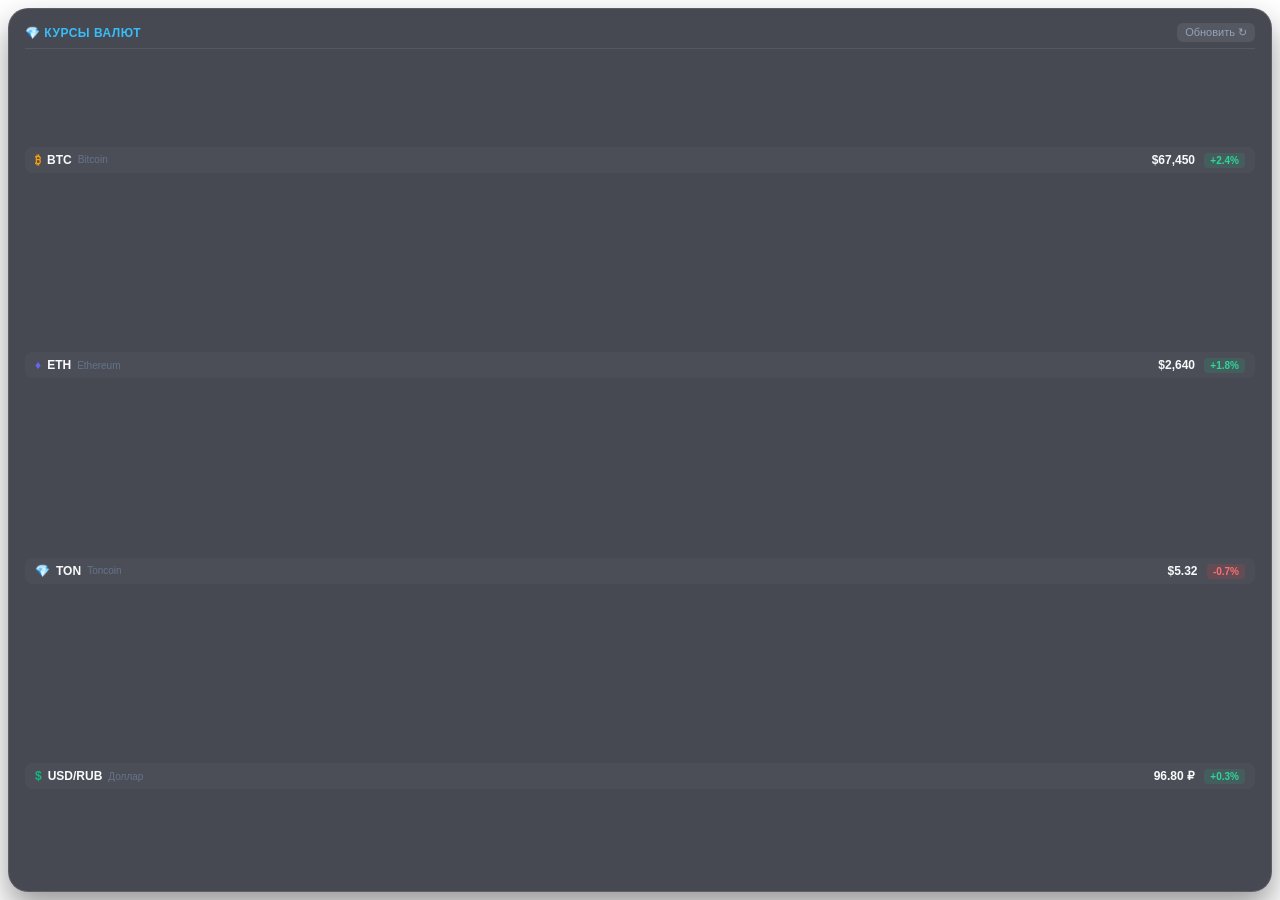
==== StarterWidgets/com.chatty.crypto-tracker/index.html @ 7f58de25 "feat: initial release of ChattyWidgets desktop engine, widget store, workshop, and 5 starter package" ====
<!DOCTYPE html>
<html lang="ru">
<head>
  <meta charset="UTF-8">
  <meta name="viewport" content="width=device-width, initial-scale=1.0">
  <title>Курсы Валют и Крипты</title>
  <style>
    * {
      box-sizing: border-box;
      margin: 0;
      padding: 0;
      user-select: none;
      -webkit-user-select: none;
    }
    body {
      font-family: 'Segoe UI', -apple-system, BlinkMacSystemFont, Roboto, sans-serif;
      background: transparent;
      height: 100vh;
      display: flex;
      align-items: center;
      justify-content: center;
      padding: 8px;
      overflow: hidden;
    }
    .crypto-card {
      width: 100%;
      height: 100%;
      background: rgba(18, 22, 34, 0.78);
      backdrop-filter: blur(20px);
      -webkit-backdrop-filter: blur(20px);
      border: 1px solid rgba(255, 255, 255, 0.12);
      border-radius: 20px;
      padding: 14px 16px;
      display: flex;
      flex-direction: column;
      box-shadow: 0 16px 32px rgba(0, 0, 0, 0.4);
    }
    .header {
      display: flex;
      justify-content: space-between;
      align-items: center;
      margin-bottom: 10px;
      padding-bottom: 6px;
      border-bottom: 1px solid rgba(255, 255, 255, 0.08);
    }
    .title {
      font-size: 12px;
      font-weight: 700;
      letter-spacing: 0.5px;
      color: #38BDF8;
      display: flex;
      align-items: center;
      gap: 6px;
    }
    .btn-refresh {
      background: rgba(255, 255, 255, 0.08);
      border: none;
      color: #94A3B8;
      cursor: pointer;
      font-size: 11px;
      padding: 3px 8px;
      border-radius: 6px;
      transition: all 0.15s;
    }
    .btn-refresh:hover {
      background: rgba(255, 255, 255, 0.15);
      color: #F8FAFC;
    }
    .rates-list {
      flex: 1;
      display: flex;
      flex-direction: column;
      justify-content: space-around;
      gap: 4px;
    }
    .rate-row {
      display: flex;
      align-items: center;
      justify-content: space-between;
      background: rgba(255, 255, 255, 0.03);
      padding: 6px 10px;
      border-radius: 8px;
      font-size: 12px;
      transition: background 0.15s;
    }
    .rate-row:hover {
      background: rgba(255, 255, 255, 0.07);
    }
    .coin-tag {
      font-weight: 700;
      color: #F8FAFC;
      display: flex;
      align-items: center;
      gap: 6px;
    }
    .coin-name {
      font-size: 10px;
      color: #64748B;
      font-weight: normal;
    }
    .price-value {
      font-weight: 600;
      color: #F8FAFC;
      font-variant-numeric: tabular-nums;
    }
    .change-badge {
      font-size: 10px;
      padding: 2px 6px;
      border-radius: 4px;
      font-weight: 600;
      margin-left: 6px;
    }
    .change-up {
      background: rgba(16, 185, 129, 0.15);
      color: #34D399;
    }
    .change-down {
      background: rgba(239, 68, 68, 0.15);
      color: #F87171;
    }
  </style>
</head>
<body>
  <div class="crypto-card">
    <div class="header">
      <div class="title">💎 КУРСЫ ВАЛЮТ</div>
      <button class="btn-refresh" id="refreshBtn" onclick="fetchPrices()">Обновить ↻</button>
    </div>

    <div class="rates-list">
      <div class="rate-row">
        <div class="coin-tag">
          <span style="color:#F59E0B">₿</span> BTC
          <span class="coin-name">Bitcoin</span>
        </div>
        <div>
          <span class="price-value" id="btcPrice">$67,450</span>
          <span class="change-badge change-up" id="btcChange">+2.4%</span>
        </div>
      </div>

      <div class="rate-row">
        <div class="coin-tag">
          <span style="color:#6366F1">♦</span> ETH
          <span class="coin-name">Ethereum</span>
        </div>
        <div>
          <span class="price-value" id="ethPrice">$2,640</span>
          <span class="change-badge change-up" id="ethChange">+1.8%</span>
        </div>
      </div>

      <div class="rate-row">
        <div class="coin-tag">
          <span style="color:#0098EA">💎</span> TON
          <span class="coin-name">Toncoin</span>
        </div>
        <div>
          <span class="price-value" id="tonPrice">$5.32</span>
          <span class="change-badge change-down" id="tonChange">-0.7%</span>
        </div>
      </div>

      <div class="rate-row">
        <div class="coin-tag">
          <span style="color:#10B981">$</span> USD/RUB
          <span class="coin-name">Доллар</span>
        </div>
        <div>
          <span class="price-value" id="usdPrice">96.80 ₽</span>
          <span class="change-badge change-up" id="usdChange">+0.3%</span>
        </div>
      </div>
    </div>
  </div>

  <script>
    async function fetchPrices() {
      const btn = document.getElementById('refreshBtn');
      btn.textContent = '...';

      try {
        const res = await fetch('https://api.coingecko.com/api/v3/simple/price?ids=bitcoin,ethereum,the-open-network&vs_currencies=usd&include_24hr_change=true');
        if (res.ok) {
          const data = await res.json();
          if (data.bitcoin) {
            document.getElementById('btcPrice').textContent = '$' + data.bitcoin.usd.toLocaleString();
            formatChange('btcChange', data.bitcoin.usd_24h_change);
          }
          if (data.ethereum) {
            document.getElementById('ethPrice').textContent = '$' + data.ethereum.usd.toLocaleString();
            formatChange('ethChange', data.ethereum.usd_24h_change);
          }
          if (data['the-open-network']) {
            document.getElementById('tonPrice').textContent = '$' + data['the-open-network'].usd.toFixed(2);
            formatChange('tonChange', data['the-open-network'].usd_24h_change);
          }
        }
      } catch (e) {
        // Fallback to slight simulated price fluctuation if offline/rate-limited
        const btc = 67400 + Math.floor(Math.random() * 200 - 100);
        document.getElementById('btcPrice').textContent = '$' + btc.toLocaleString();
      } finally {
        setTimeout(() => { btn.textContent = 'Обновить ↻'; }, 600);
      }
    }

    function formatChange(elementId, val) {
      const el = document.getElementById(elementId);
      if (!val) return;
      const num = Number(val);
      el.textContent = (num >= 0 ? '+' : '') + num.toFixed(1) + '%';
      el.className = 'change-badge ' + (num >= 0 ? 'change-up' : 'change-down');
    }

    setInterval(fetchPrices, 60000); // Auto-refresh every minute
  </script>
</body>
</html>
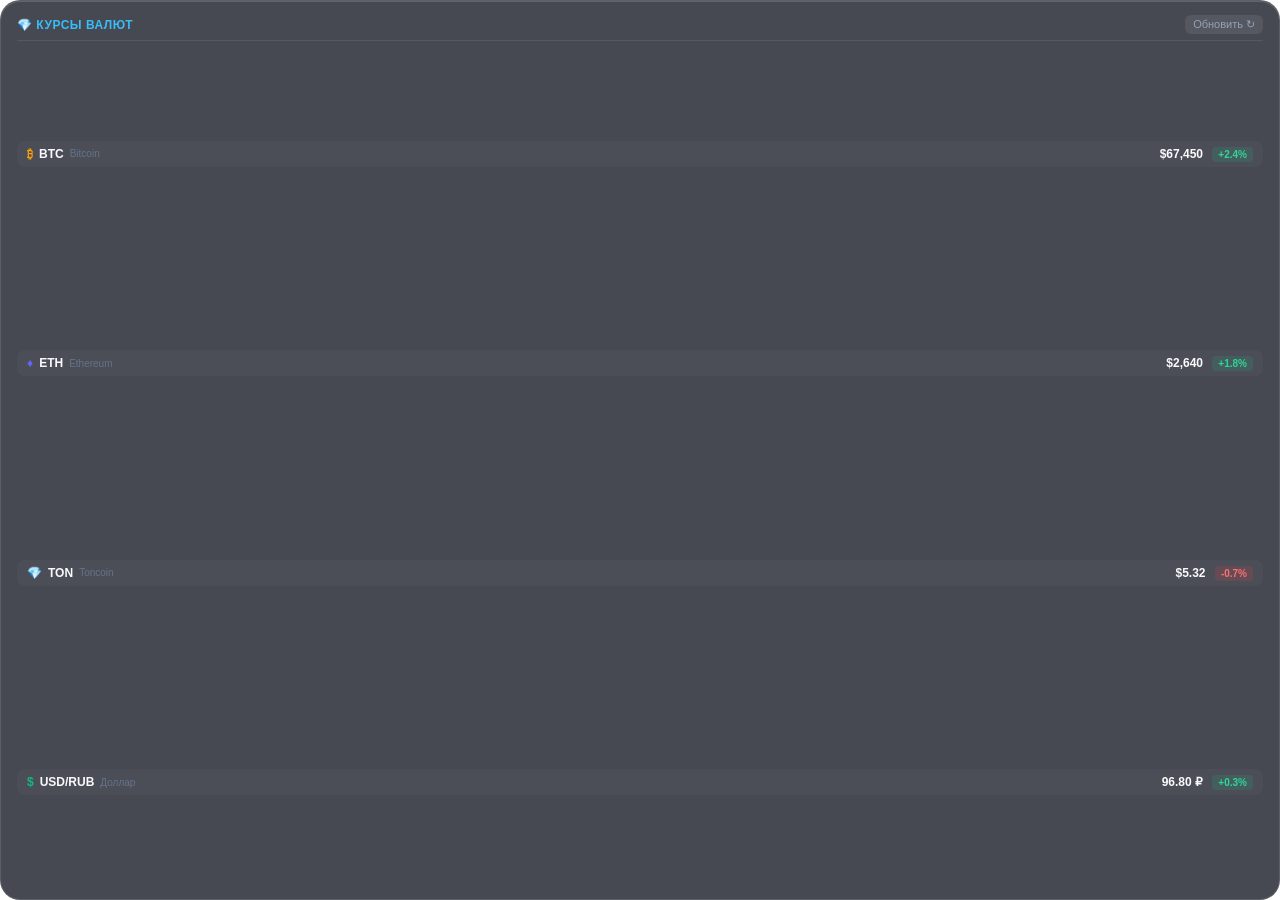
==== commit 7386d221: "fix: remove square shadow, nest blue anchor dot inside widget, enable web dragging and custom contex" ====
--- a/StarterWidgets/com.chatty.crypto-tracker/index.html
+++ b/StarterWidgets/com.chatty.crypto-tracker/index.html
@@ -15,11 +15,13 @@
     body {
       font-family: 'Segoe UI', -apple-system, BlinkMacSystemFont, Roboto, sans-serif;
       background: transparent;
+      width: 100vw;
       height: 100vh;
       display: flex;
-      align-items: center;
-      justify-content: center;
-      padding: 8px;
+      align-items: stretch;
+      justify-content: stretch;
+      padding: 0;
+      margin: 0;
       overflow: hidden;
     }
     .crypto-card {
@@ -33,7 +35,7 @@
       padding: 14px 16px;
       display: flex;
       flex-direction: column;
-      box-shadow: 0 16px 32px rgba(0, 0, 0, 0.4);
+      box-shadow: inset 0 1px 0 rgba(255, 255, 255, 0.15);
     }
     .header {
       display: flex;
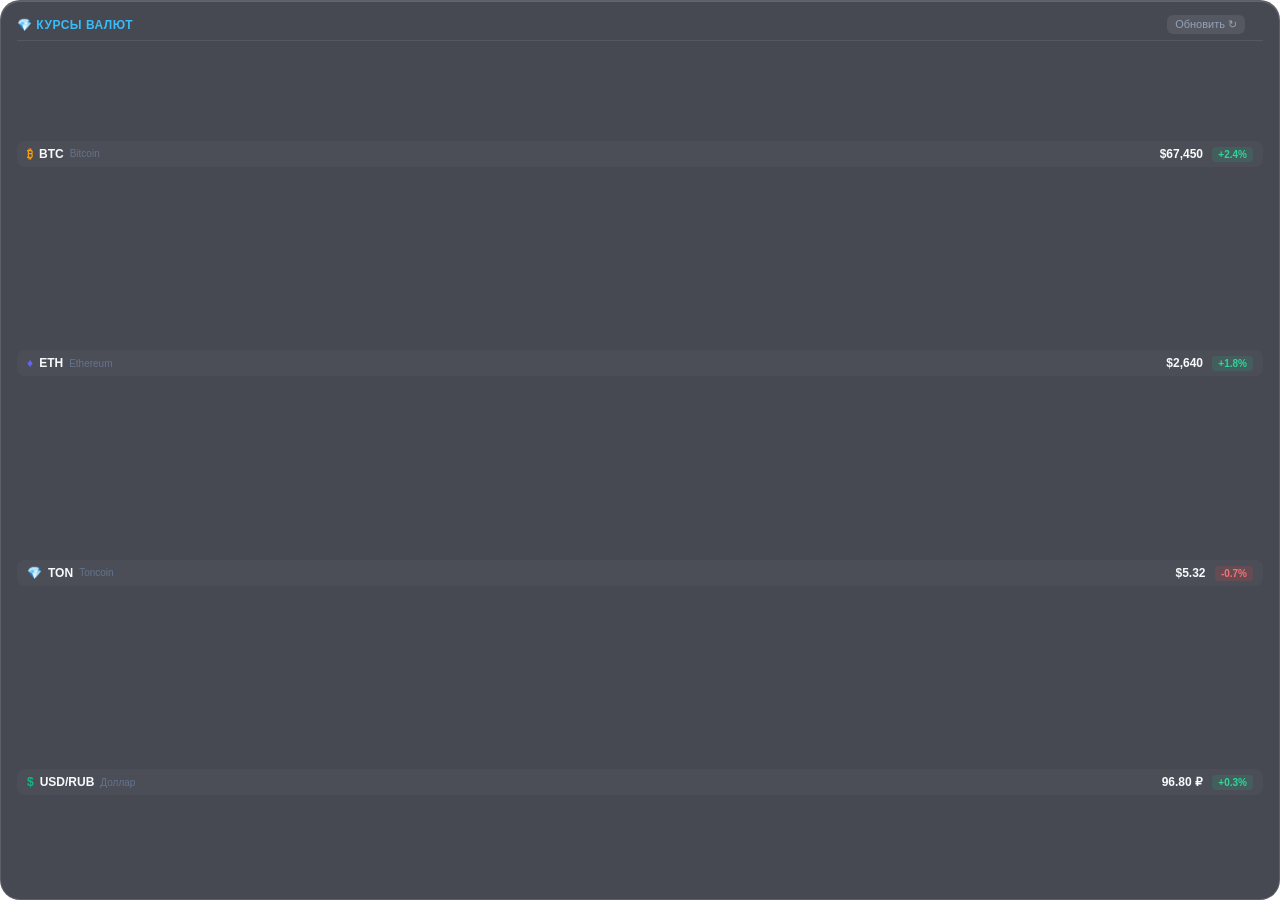
==== commit 28880323: "fix: resolve web widget interactivity, freeze deadlock, and inject visible control dot" ====
--- a/StarterWidgets/com.chatty.crypto-tracker/index.html
+++ b/StarterWidgets/com.chatty.crypto-tracker/index.html
@@ -43,6 +43,7 @@
       align-items: center;
       margin-bottom: 10px;
       padding-bottom: 6px;
+      padding-right: 18px;
       border-bottom: 1px solid rgba(255, 255, 255, 0.08);
     }
     .title {
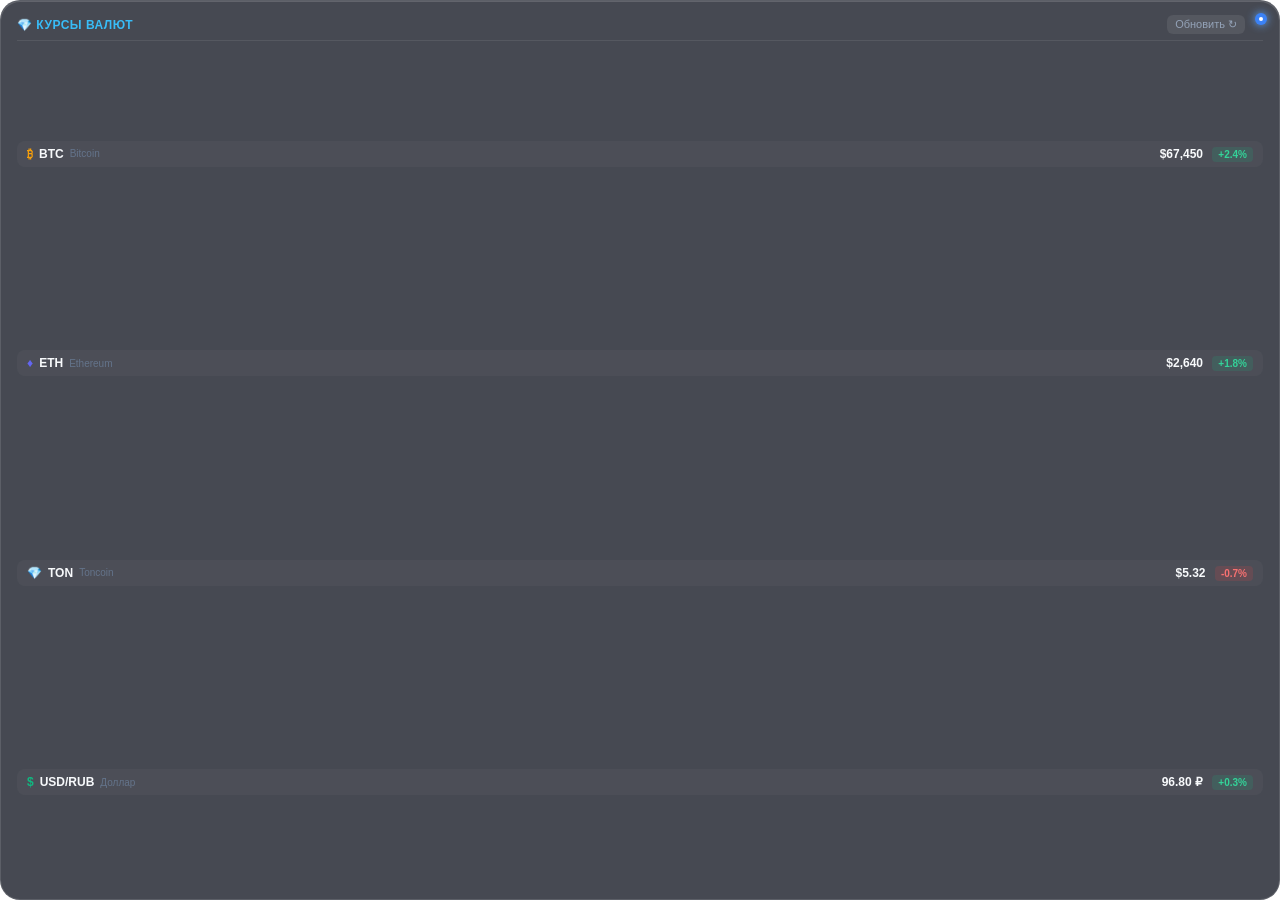
==== commit e172a0ac: "fix: resolve WebView2 mouse input blocking via DWM glass frame and static dot" ====
--- a/StarterWidgets/com.chatty.crypto-tracker/index.html
+++ b/StarterWidgets/com.chatty.crypto-tracker/index.html
@@ -121,10 +121,37 @@
       background: rgba(239, 68, 68, 0.15);
       color: #F87171;
     }
+    .chatty-anchor-dot {
+      position: absolute;
+      top: 12px;
+      right: 12px;
+      width: 12px;
+      height: 12px;
+      background: #3B82F6;
+      border-radius: 50%;
+      box-shadow: 0 0 8px #60A5FA;
+      cursor: grab;
+      z-index: 99999;
+      transition: transform 0.15s ease;
+    }
+    .chatty-anchor-dot:hover {
+      transform: scale(1.25);
+    }
+    .chatty-anchor-dot::after {
+      content: '';
+      position: absolute;
+      top: 4px;
+      left: 4px;
+      width: 4px;
+      height: 4px;
+      background: #FFFFFF;
+      border-radius: 50%;
+    }
   </style>
 </head>
 <body>
   <div class="crypto-card">
+    <div class="chatty-anchor-dot" title="ChattyWidgets: ЛКМ — переместить, ПКМ — меню"></div>
     <div class="header">
       <div class="title">💎 КУРСЫ ВАЛЮТ</div>
       <button class="btn-refresh" id="refreshBtn" onclick="fetchPrices()">Обновить ↻</button>
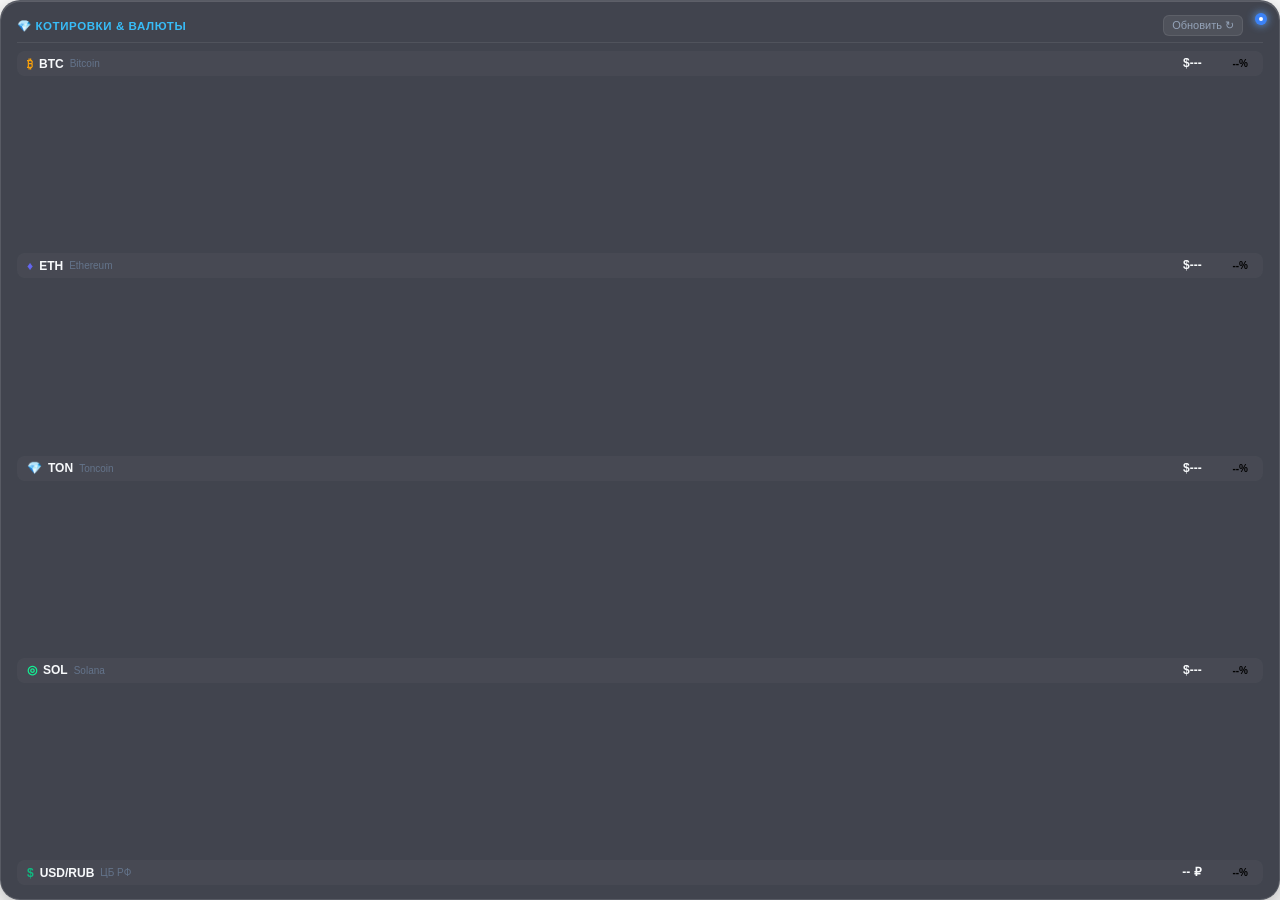
==== commit ee0dc8f8: "feat: real GSMTC media player, live weather, real-time crypto/rates, resize menu, lock position, cus" ====
--- a/StarterWidgets/com.chatty.crypto-tracker/index.html
+++ b/StarterWidgets/com.chatty.crypto-tracker/index.html
@@ -27,29 +27,30 @@
     .crypto-card {
       width: 100%;
       height: 100%;
-      background: rgba(18, 22, 34, 0.78);
-      backdrop-filter: blur(20px);
-      -webkit-backdrop-filter: blur(20px);
+      background: rgba(18, 22, 34, 0.80);
+      backdrop-filter: blur(24px);
+      -webkit-backdrop-filter: blur(24px);
       border: 1px solid rgba(255, 255, 255, 0.12);
       border-radius: 20px;
       padding: 14px 16px;
       display: flex;
       flex-direction: column;
-      box-shadow: inset 0 1px 0 rgba(255, 255, 255, 0.15);
+      box-shadow: inset 0 1px 0 rgba(255, 255, 255, 0.15), 0 8px 32px rgba(0, 0, 0, 0.35);
+      position: relative;
     }
     .header {
       display: flex;
       justify-content: space-between;
       align-items: center;
-      margin-bottom: 10px;
+      margin-bottom: 8px;
       padding-bottom: 6px;
-      padding-right: 18px;
+      padding-right: 20px;
       border-bottom: 1px solid rgba(255, 255, 255, 0.08);
     }
     .title {
-      font-size: 12px;
+      font-size: 11.5px;
       font-weight: 700;
-      letter-spacing: 0.5px;
+      letter-spacing: 0.6px;
       color: #38BDF8;
       display: flex;
       align-items: center;
@@ -57,7 +58,7 @@
     }
     .btn-refresh {
       background: rgba(255, 255, 255, 0.08);
-      border: none;
+      border: 1px solid rgba(255, 255, 255, 0.08);
       color: #94A3B8;
       cursor: pointer;
       font-size: 11px;
@@ -66,22 +67,22 @@
       transition: all 0.15s;
     }
     .btn-refresh:hover {
-      background: rgba(255, 255, 255, 0.15);
+      background: rgba(255, 255, 255, 0.18);
       color: #F8FAFC;
     }
     .rates-list {
       flex: 1;
       display: flex;
       flex-direction: column;
-      justify-content: space-around;
-      gap: 4px;
+      justify-content: space-between;
+      gap: 3px;
     }
     .rate-row {
       display: flex;
       align-items: center;
       justify-content: space-between;
       background: rgba(255, 255, 255, 0.03);
-      padding: 6px 10px;
+      padding: 5px 10px;
       border-radius: 8px;
       font-size: 12px;
       transition: background 0.15s;
@@ -108,10 +109,13 @@
     }
     .change-badge {
       font-size: 10px;
-      padding: 2px 6px;
+      padding: 2px 5px;
       border-radius: 4px;
       font-weight: 600;
       margin-left: 6px;
+      display: inline-block;
+      min-width: 42px;
+      text-align: right;
     }
     .change-up {
       background: rgba(16, 185, 129, 0.15);
@@ -153,7 +157,7 @@
   <div class="crypto-card">
     <div class="chatty-anchor-dot" title="ChattyWidgets: ЛКМ — переместить, ПКМ — меню"></div>
     <div class="header">
-      <div class="title">💎 КУРСЫ ВАЛЮТ</div>
+      <div class="title">💎 КОТИРОВКИ & ВАЛЮТЫ</div>
       <button class="btn-refresh" id="refreshBtn" onclick="fetchPrices()">Обновить ↻</button>
     </div>
 
@@ -164,8 +168,8 @@
           <span class="coin-name">Bitcoin</span>
         </div>
         <div>
-          <span class="price-value" id="btcPrice">$67,450</span>
-          <span class="change-badge change-up" id="btcChange">+2.4%</span>
+          <span class="price-value" id="btcPrice">$---</span>
+          <span class="change-badge" id="btcChange">--%</span>
         </div>
       </div>
 
@@ -175,8 +179,8 @@
           <span class="coin-name">Ethereum</span>
         </div>
         <div>
-          <span class="price-value" id="ethPrice">$2,640</span>
-          <span class="change-badge change-up" id="ethChange">+1.8%</span>
+          <span class="price-value" id="ethPrice">$---</span>
+          <span class="change-badge" id="ethChange">--%</span>
         </div>
       </div>
 
@@ -186,19 +190,30 @@
           <span class="coin-name">Toncoin</span>
         </div>
         <div>
-          <span class="price-value" id="tonPrice">$5.32</span>
-          <span class="change-badge change-down" id="tonChange">-0.7%</span>
+          <span class="price-value" id="tonPrice">$---</span>
+          <span class="change-badge" id="tonChange">--%</span>
+        </div>
+      </div>
+
+      <div class="rate-row">
+        <div class="coin-tag">
+          <span style="color:#14F195">◎</span> SOL
+          <span class="coin-name">Solana</span>
+        </div>
+        <div>
+          <span class="price-value" id="solPrice">$---</span>
+          <span class="change-badge" id="solChange">--%</span>
         </div>
       </div>
 
       <div class="rate-row">
         <div class="coin-tag">
           <span style="color:#10B981">$</span> USD/RUB
-          <span class="coin-name">Доллар</span>
-        </div>
-        <div>
-          <span class="price-value" id="usdPrice">96.80 ₽</span>
-          <span class="change-badge change-up" id="usdChange">+0.3%</span>
+          <span class="coin-name">ЦБ РФ</span>
+        </div>
+        <div>
+          <span class="price-value" id="usdPrice">-- ₽</span>
+          <span class="change-badge" id="usdChange">--%</span>
         </div>
       </div>
     </div>
@@ -209,41 +224,79 @@
       const btn = document.getElementById('refreshBtn');
       btn.textContent = '...';
 
+      // 1. Fetch Binance for Crypto
       try {
-        const res = await fetch('https://api.coingecko.com/api/v3/simple/price?ids=bitcoin,ethereum,the-open-network&vs_currencies=usd&include_24hr_change=true');
-        if (res.ok) {
-          const data = await res.json();
-          if (data.bitcoin) {
-            document.getElementById('btcPrice').textContent = '$' + data.bitcoin.usd.toLocaleString();
-            formatChange('btcChange', data.bitcoin.usd_24h_change);
-          }
-          if (data.ethereum) {
-            document.getElementById('ethPrice').textContent = '$' + data.ethereum.usd.toLocaleString();
-            formatChange('ethChange', data.ethereum.usd_24h_change);
-          }
-          if (data['the-open-network']) {
-            document.getElementById('tonPrice').textContent = '$' + data['the-open-network'].usd.toFixed(2);
-            formatChange('tonChange', data['the-open-network'].usd_24h_change);
+        const binanceRes = await fetch('https://api.binance.com/api/v3/ticker/24hr?symbols=[%22BTCUSDT%22,%22ETHUSDT%22,%22TONUSDT%22,%22SOLUSDT%22]');
+        if (binanceRes.ok) {
+          const tickers = await binanceRes.json();
+          tickers.forEach(t => {
+            const price = parseFloat(t.lastPrice);
+            const change = parseFloat(t.priceChangePercent);
+
+            if (t.symbol === 'BTCUSDT') {
+              document.getElementById('btcPrice').textContent = '$' + Math.round(price).toLocaleString('en-US');
+              formatChange('btcChange', change);
+            } else if (t.symbol === 'ETHUSDT') {
+              document.getElementById('ethPrice').textContent = '$' + price.toLocaleString('en-US', { minimumFractionDigits: 1, maximumFractionDigits: 1 });
+              formatChange('ethChange', change);
+            } else if (t.symbol === 'TONUSDT') {
+              document.getElementById('tonPrice').textContent = '$' + price.toFixed(2);
+              formatChange('tonChange', change);
+            } else if (t.symbol === 'SOLUSDT') {
+              document.getElementById('solPrice').textContent = '$' + price.toFixed(1);
+              formatChange('solChange', change);
+            }
+          });
+        }
+      } catch (err) {
+        console.warn('Binance fetch error:', err);
+      }
+
+      // 2. Fetch CBR for USD/RUB
+      try {
+        const cbrRes = await fetch('https://www.cbr-xml-daily.ru/daily_json.js');
+        if (cbrRes.ok) {
+          const cbr = await cbrRes.json();
+          if (cbr?.Valute?.USD) {
+            const usd = cbr.Valute.USD.Value;
+            const prev = cbr.Valute.USD.Previous;
+            const change = ((usd - prev) / prev) * 100;
+            document.getElementById('usdPrice').textContent = usd.toFixed(2) + ' ₽';
+            formatChange('usdChange', change);
           }
         }
-      } catch (e) {
-        // Fallback to slight simulated price fluctuation if offline/rate-limited
-        const btc = 67400 + Math.floor(Math.random() * 200 - 100);
-        document.getElementById('btcPrice').textContent = '$' + btc.toLocaleString();
-      } finally {
-        setTimeout(() => { btn.textContent = 'Обновить ↻'; }, 600);
+      } catch (err) {
+        // Fallback to open.er-api.com
+        try {
+          const fxRes = await fetch('https://open.er-api.com/v6/latest/USD');
+          if (fxRes.ok) {
+            const fx = await fxRes.json();
+            if (fx?.rates?.RUB) {
+              document.getElementById('usdPrice').textContent = fx.rates.RUB.toFixed(2) + ' ₽';
+            }
+          }
+        } catch(e) {}
       }
-    }
-
-    function formatChange(elementId, val) {
+
+      setTimeout(() => { btn.textContent = 'Обновить ↻'; }, 500);
+    }
+
+    function formatChange(elementId, num) {
       const el = document.getElementById(elementId);
-      if (!val) return;
-      const num = Number(val);
+      if (isNaN(num)) return;
       el.textContent = (num >= 0 ? '+' : '') + num.toFixed(1) + '%';
       el.className = 'change-badge ' + (num >= 0 ? 'change-up' : 'change-down');
     }
 
-    setInterval(fetchPrices, 60000); // Auto-refresh every minute
+    // Developer Custom Menu Handling
+    window.onChattyMenu = function(id) {
+      if (id === 'refresh-rates') {
+        fetchPrices();
+      }
+    };
+
+    fetchPrices();
+    setInterval(fetchPrices, 30000); // Auto-refresh every 30 seconds
   </script>
 </body>
 </html>
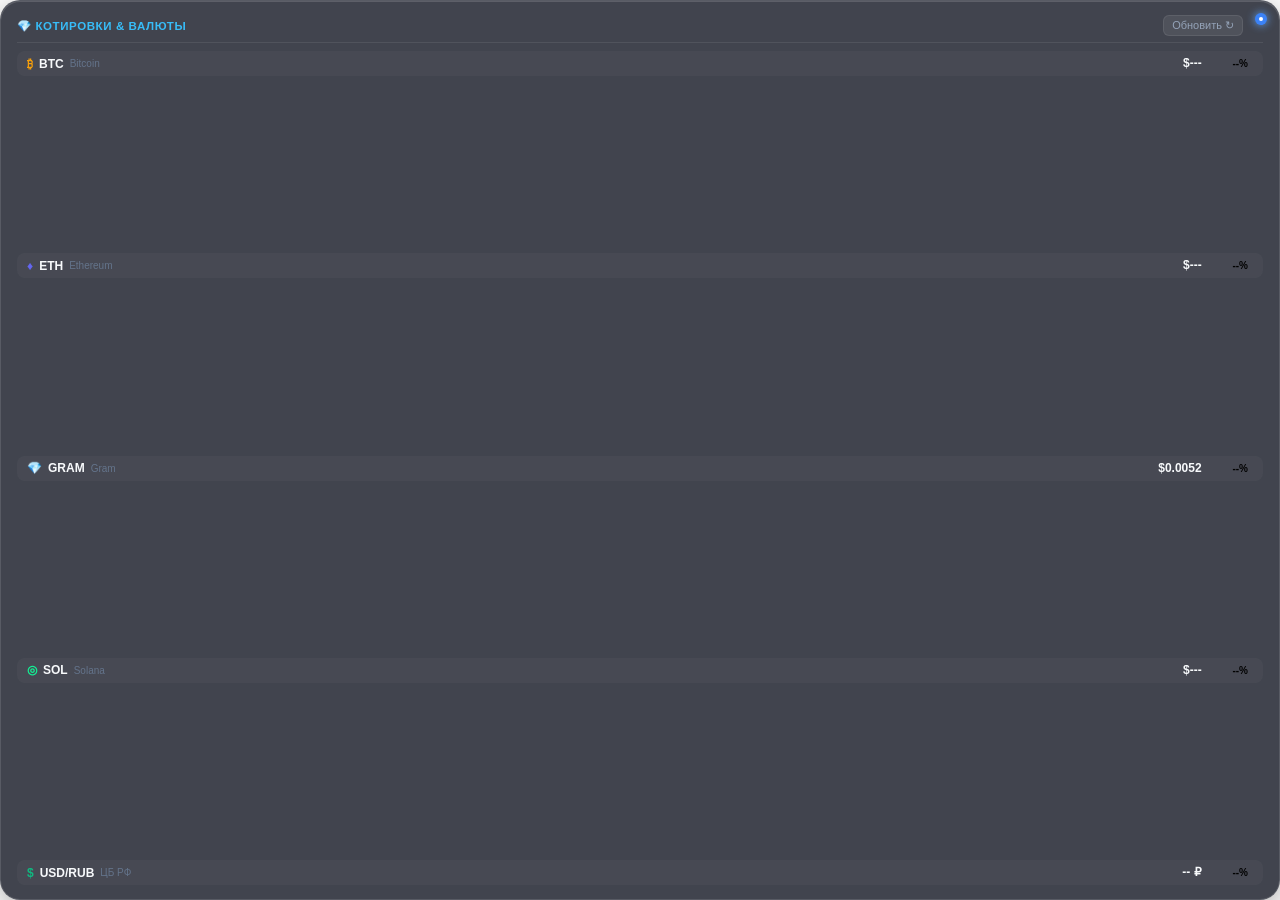
==== commit 1becf176: "fix: restore click-through with HWND subclassing, persist notes/user data, auto-detect location, TON" ====
--- a/StarterWidgets/com.chatty.crypto-tracker/index.html
+++ b/StarterWidgets/com.chatty.crypto-tracker/index.html
@@ -186,12 +186,12 @@
 
       <div class="rate-row">
         <div class="coin-tag">
-          <span style="color:#0098EA">💎</span> TON
-          <span class="coin-name">Toncoin</span>
-        </div>
-        <div>
-          <span class="price-value" id="tonPrice">$---</span>
-          <span class="change-badge" id="tonChange">--%</span>
+          <span style="color:#0098EA">💎</span> GRAM
+          <span class="coin-name">Gram</span>
+        </div>
+        <div>
+          <span class="price-value" id="gramPrice">$---</span>
+          <span class="change-badge" id="gramChange">--%</span>
         </div>
       </div>
 
@@ -224,9 +224,9 @@
       const btn = document.getElementById('refreshBtn');
       btn.textContent = '...';
 
-      // 1. Fetch Binance for Crypto
+      // 1. Fetch Binance for BTC, ETH, SOL
       try {
-        const binanceRes = await fetch('https://api.binance.com/api/v3/ticker/24hr?symbols=[%22BTCUSDT%22,%22ETHUSDT%22,%22TONUSDT%22,%22SOLUSDT%22]');
+        const binanceRes = await fetch('https://api.binance.com/api/v3/ticker/24hr?symbols=[%22BTCUSDT%22,%22ETHUSDT%22,%22SOLUSDT%22]');
         if (binanceRes.ok) {
           const tickers = await binanceRes.json();
           tickers.forEach(t => {
@@ -239,9 +239,6 @@
             } else if (t.symbol === 'ETHUSDT') {
               document.getElementById('ethPrice').textContent = '$' + price.toLocaleString('en-US', { minimumFractionDigits: 1, maximumFractionDigits: 1 });
               formatChange('ethChange', change);
-            } else if (t.symbol === 'TONUSDT') {
-              document.getElementById('tonPrice').textContent = '$' + price.toFixed(2);
-              formatChange('tonChange', change);
             } else if (t.symbol === 'SOLUSDT') {
               document.getElementById('solPrice').textContent = '$' + price.toFixed(1);
               formatChange('solChange', change);
@@ -250,6 +247,23 @@
         }
       } catch (err) {
         console.warn('Binance fetch error:', err);
+      }
+
+      // 2. Fetch GRAM price
+      try {
+        const gramRes = await fetch('https://api.coingecko.com/api/v3/simple/price?ids=gram&vs_currencies=usd&include_24hr_change=true');
+        if (gramRes.ok) {
+          const gData = await gramRes.json();
+          if (gData && gData.gram) {
+            const gPrice = gData.gram.usd;
+            document.getElementById('gramPrice').textContent = '$' + (gPrice < 0.01 ? gPrice.toFixed(4) : gPrice.toFixed(2));
+            formatChange('gramChange', gData.gram.usd_24h_change || 0);
+          }
+        }
+      } catch(e) {
+        // Fallback
+        const el = document.getElementById('gramPrice');
+        if (el.textContent === '$---') el.textContent = '$0.0052';
       }
 
       // 2. Fetch CBR for USD/RUB
